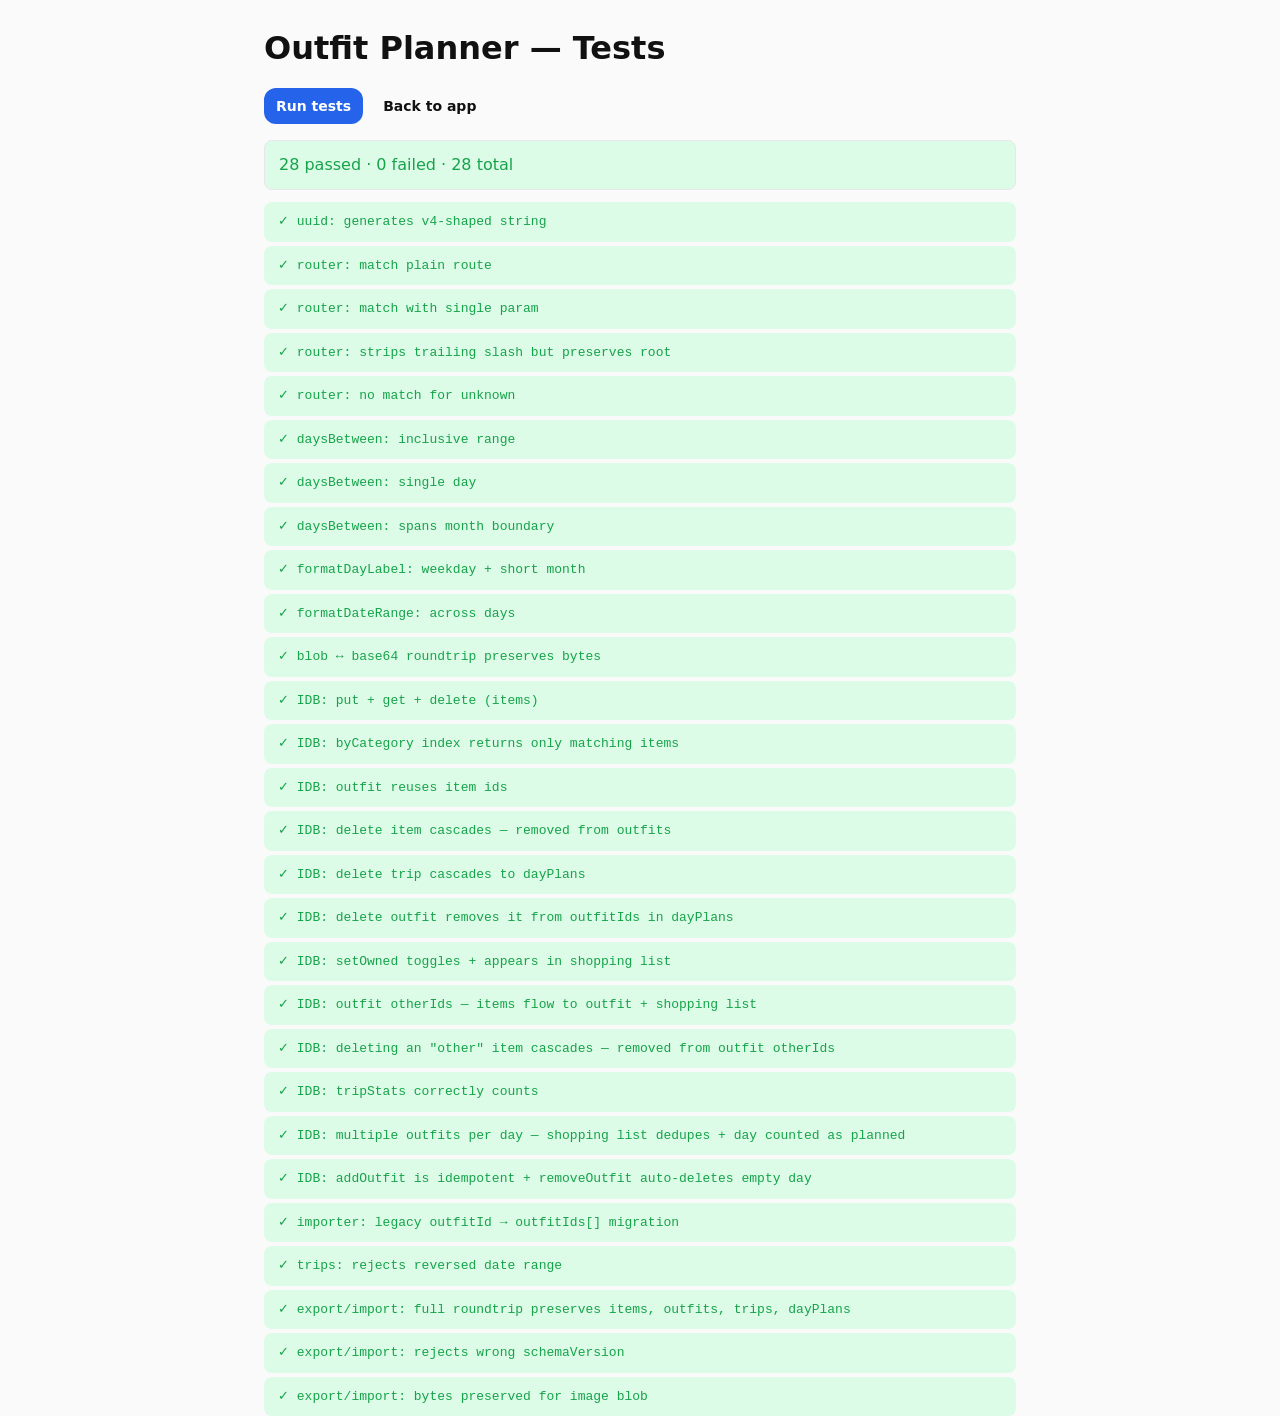
==== tests/test.html @ b3a5fcd2 "Initial commit: outfit planner MVP - Offline-first PWA with IndexedDB storage, JSON export/import - " ====
<!doctype html>
<html lang="en">
<head>
  <meta charset="utf-8">
  <meta name="viewport" content="width=device-width,initial-scale=1">
  <title>Outfit Planner — Tests</title>
  <link rel="icon" href="data:,">
  <link rel="stylesheet" href="../css/reset.css">
  <link rel="stylesheet" href="../css/app.css">
  <script>
    if (location.protocol === 'file:') {
      document.addEventListener('DOMContentLoaded', function () {
        document.body.innerHTML = '<div style="max-width:560px;margin:48px auto;padding:24px;font-family:-apple-system,system-ui,sans-serif;line-height:1.5;color:#111;background:#fff;border-radius:12px;box-shadow:0 4px 20px rgba(0,0,0,.1)"><h2>Tests must be served over HTTP</h2><p>From the project folder, run:</p><pre style="background:#f4f4f5;padding:12px;border-radius:8px;font-size:13px">python -m http.server 5173</pre><p>Then open <code>http://127.0.0.1:5173/tests/test.html</code></p></div>';
      });
    }
  </script>
  <style>
    body { padding: 24px; font-family: var(--font); max-width: 800px; margin: 0 auto; }
    h1 { margin-bottom: 16px; }
    .test { padding: 10px 14px; border-radius: 8px; margin: 4px 0; font-family: ui-monospace, SFMono-Regular, Menlo, monospace; font-size: 13px; }
    .test.pass { background: var(--success-soft); color: var(--success); }
    .test.fail { background: var(--danger-soft); color: var(--danger); }
    .test.run  { background: var(--surface-2); color: var(--text-muted); }
    .stats { margin: 12px 0; padding: 12px 14px; background: var(--surface); border: 1px solid var(--border); border-radius: 8px; }
    .controls { margin-bottom: 16px; display: flex; gap: 8px; align-items: center; flex-wrap: wrap; }
    pre { white-space: pre-wrap; word-break: break-all; }
  </style>
</head>
<body>
  <h1>Outfit Planner — Tests</h1>
  <div class="controls">
    <button id="run-btn" class="btn btn-primary btn-sm">Run tests</button>
    <a href="../index.html" class="btn btn-ghost btn-sm">Back to app</a>
  </div>
  <div class="stats" id="stats">Click "Run tests" to begin.</div>
  <div id="results"></div>
  <script type="module" src="./tests.js"></script>
</body>
</html>
---- css/app.css ----
/* ---------- Design tokens ---------- */
:root {
  --bg: #fafafa;
  --surface: #ffffff;
  --surface-2: #f4f4f5;
  --text: #111111;
  --text-muted: #6b7280;
  --accent: #2563eb;
  --accent-2: #1d4ed8;
  --accent-soft: #dbeafe;
  --danger: #dc2626;
  --danger-soft: #fee2e2;
  --success: #16a34a;
  --success-soft: #dcfce7;
  --warn: #d97706;
  --warn-soft: #fef3c7;
  --border: #e5e7eb;
  --shadow-sm: 0 1px 2px rgba(0,0,0,.06);
  --shadow-md: 0 4px 12px rgba(0,0,0,.08);
  --radius-sm: 8px;
  --radius-md: 12px;
  --radius-lg: 20px;
  --tabbar-h: 64px;
  --topbar-h: 56px;
  --sidebar-w: 240px;
  --font: -apple-system, BlinkMacSystemFont, "SF Pro Text", "Inter", system-ui, "Segoe UI", Roboto, sans-serif;
}
@media (prefers-color-scheme: dark) {
  :root {
    --bg: #0e0e10;
    --surface: #1c1c1f;
    --surface-2: #26262a;
    --text: #f4f4f5;
    --text-muted: #9ca3af;
    --accent: #3b82f6;
    --accent-2: #60a5fa;
    --accent-soft: #1e3a8a;
    --danger: #ef4444;
    --danger-soft: #3f1d1d;
    --success: #22c55e;
    --success-soft: #14321d;
    --warn: #f59e0b;
    --warn-soft: #3a2810;
    --border: #2e2e34;
    --shadow-sm: 0 1px 2px rgba(0,0,0,.4);
    --shadow-md: 0 4px 12px rgba(0,0,0,.5);
  }
}

html, body { background: var(--bg); color: var(--text); font-family: var(--font); font-size: 16px; }

/* Skip link for a11y */
.skip-link { position: absolute; left: -9999px; top: 0; padding: 8px 12px; background: var(--accent); color: #fff; border-radius: 0 0 var(--radius-sm) 0; z-index: 1000; }
.skip-link:focus { left: 0; }

/* ---------- App shell ---------- */
.app-shell {
  min-height: 100dvh;
  display: grid;
  grid-template-columns: 1fr;
  grid-template-rows: 1fr auto;
}
.sidebar { display: none; }
.app-main { display: flex; flex-direction: column; min-height: 100dvh; min-width: 0; }
.topbar {
  position: sticky; top: 0; z-index: 50;
  height: var(--topbar-h);
  padding: 0 16px;
  padding-top: env(safe-area-inset-top);
  display: flex; align-items: center; gap: 12px;
  background: var(--surface);
  border-bottom: 1px solid transparent;
  transition: border-color .15s;
}
.topbar.scrolled { border-bottom-color: var(--border); }
.topbar h1 { font-size: 17px; font-weight: 600; flex: 1; text-align: center; }
.topbar .topbar-left, .topbar .topbar-right { display: flex; align-items: center; gap: 4px; min-width: 44px; }
.topbar .topbar-right { justify-content: flex-end; }
#view-root {
  flex: 1; min-height: 0;
  padding: 16px;
  padding-bottom: calc(16px + var(--tabbar-h) + env(safe-area-inset-bottom));
  outline: none;
}

/* ---------- Bottom tab bar ---------- */
.tabbar {
  position: fixed; left: 0; right: 0; bottom: 0;
  z-index: 60;
  background: var(--surface);
  border-top: 1px solid var(--border);
  display: flex;
  padding-bottom: env(safe-area-inset-bottom);
}
.tabbar a {
  flex: 1;
  display: flex; flex-direction: column; align-items: center; justify-content: center;
  gap: 2px;
  padding: 8px 4px;
  min-height: var(--tabbar-h);
  color: var(--text-muted);
  font-size: 11px; font-weight: 500;
}
.tabbar a .tab-icon { font-size: 22px; line-height: 1; }
.tabbar a[aria-current="page"] { color: var(--accent); }
.tabbar a:active { background: var(--surface-2); }

/* ---------- Desktop layout ---------- */
@media (min-width: 1024px) {
  .app-shell { grid-template-columns: var(--sidebar-w) 1fr; grid-template-rows: 1fr; }
  .sidebar {
    display: flex; flex-direction: column;
    background: var(--surface);
    border-right: 1px solid var(--border);
    padding: 16px 8px;
    gap: 8px;
    position: sticky; top: 0;
    height: 100dvh;
  }
  .sidebar-brand { display: flex; align-items: center; gap: 10px; padding: 8px 12px 16px; font-weight: 700; font-size: 16px; }
  .brand-mark { font-size: 22px; }
  .sidebar-nav { display: flex; flex-direction: column; gap: 2px; flex: 1; }
  .sidebar-nav a {
    display: flex; align-items: center; gap: 12px;
    padding: 10px 12px;
    border-radius: var(--radius-sm);
    color: var(--text);
    font-weight: 500; font-size: 14px;
  }
  .sidebar-nav a:hover { background: var(--surface-2); }
  .sidebar-nav a[aria-current="page"] { background: var(--accent-soft); color: var(--accent); }
  .sidebar-foot { display: flex; align-items: center; justify-content: space-between; padding: 8px 12px; gap: 8px; font-size: 12px; color: var(--text-muted); }
  .tabbar { display: none; }
  #view-root { padding: 24px; max-width: 1200px; width: 100%; margin: 0 auto; padding-bottom: 24px; }
  .topbar { padding: 0 24px; }
}

/* ---------- Buttons ---------- */
.btn { display: inline-flex; align-items: center; justify-content: center; gap: 6px; min-height: 48px; padding: 0 16px; border-radius: var(--radius-md); font-size: 16px; font-weight: 600; transition: transform .08s, opacity .15s, background .15s; touch-action: manipulation; }
.btn:active { transform: scale(.97); }
.btn-primary { background: var(--accent); color: #fff; }
.btn-primary:hover { background: var(--accent-2); }
.btn-secondary { background: transparent; color: var(--accent); border: 1px solid var(--accent); }
.btn-secondary:hover { background: var(--accent-soft); }
.btn-danger { background: var(--danger); color: #fff; }
.btn-ghost { background: transparent; color: var(--text); }
.btn-ghost:hover { background: var(--surface-2); }
.btn-sm { min-height: 36px; padding: 0 12px; font-size: 14px; }
.btn-block { width: 100%; }
.btn[disabled] { opacity: .5; cursor: not-allowed; transform: none; }
.icon-btn { width: 44px; height: 44px; display: inline-flex; align-items: center; justify-content: center; border-radius: var(--radius-md); color: var(--text); }
.icon-btn:hover { background: var(--surface-2); }

/* ---------- Form fields ---------- */
.field { display: flex; flex-direction: column; gap: 6px; margin-bottom: 16px; }
.field label { font-size: 14px; font-weight: 600; color: var(--text); }
.field input[type=text], .field input[type=url], .field input[type=date], .field textarea, .field select {
  width: 100%;
  min-height: 48px;
  padding: 10px 12px;
  border: 1px solid var(--border);
  border-radius: var(--radius-md);
  background: var(--surface);
  color: var(--text);
  font-size: 16px;
  transition: border-color .15s, box-shadow .15s;
}
.field textarea { min-height: 80px; resize: vertical; padding: 12px; }
.field input:focus, .field textarea:focus, .field select:focus { border-color: var(--accent); box-shadow: 0 0 0 3px var(--accent-soft); outline: none; }
.field .error-text { color: var(--danger); font-size: 13px; }
.field-row { display: flex; gap: 12px; }
.field-row .field { flex: 1; }

/* Segmented control */
.segmented {
  display: inline-flex;
  background: var(--surface-2);
  border-radius: var(--radius-md);
  padding: 4px;
  gap: 2px;
  width: 100%;
}
.segmented button {
  flex: 1; min-height: 40px; padding: 0 12px;
  border-radius: 8px;
  font-weight: 600; font-size: 14px;
  color: var(--text-muted);
  transition: background .15s, color .15s;
}
.segmented button[aria-pressed="true"] { background: var(--surface); color: var(--text); box-shadow: var(--shadow-sm); }

/* Toggle row */
.toggle-row {
  display: flex; align-items: center; justify-content: space-between;
  gap: 12px; padding: 14px 16px;
  background: var(--surface-2); border-radius: var(--radius-md);
  margin-bottom: 16px;
}
.toggle-row .toggle-label { display: flex; flex-direction: column; }
.toggle-row .toggle-label strong { font-size: 15px; }
.toggle-row .toggle-label small { color: var(--text-muted); font-size: 13px; }
.toggle-switch { position: relative; width: 52px; height: 30px; flex-shrink: 0; }
.toggle-switch input { position: absolute; opacity: 0; width: 100%; height: 100%; cursor: pointer; }
.toggle-switch .track { position: absolute; inset: 0; background: var(--border); border-radius: 999px; transition: background .15s; }
.toggle-switch .thumb { position: absolute; top: 3px; left: 3px; width: 24px; height: 24px; background: #fff; border-radius: 50%; transition: transform .15s; box-shadow: var(--shadow-sm); }
.toggle-switch input:checked + .track { background: var(--success); }
.toggle-switch input:checked + .track + .thumb { transform: translateX(22px); }

/* ---------- List rows & cards ---------- */
.list { display: flex; flex-direction: column; gap: 10px; }
.list-row {
  display: flex; align-items: center; gap: 12px;
  padding: 12px; min-height: 72px;
  background: var(--surface);
  border: 1px solid var(--border);
  border-radius: var(--radius-md);
  transition: transform .08s, box-shadow .15s;
  cursor: pointer;
  text-align: left;
  width: 100%;
}
.list-row:active { transform: scale(.99); }
@media (hover: hover) and (pointer: fine) {
  .list-row:hover { box-shadow: var(--shadow-md); }
}
.list-row .thumb { width: 56px; height: 56px; border-radius: var(--radius-sm); background: var(--surface-2); flex-shrink: 0; overflow: hidden; display: flex; align-items: center; justify-content: center; font-size: 28px; color: var(--text-muted); }
.list-row .thumb img { width: 100%; height: 100%; object-fit: cover; }
.list-row .row-body { flex: 1; min-width: 0; display: flex; flex-direction: column; gap: 2px; }
.list-row .row-title { font-weight: 600; font-size: 15px; }
.list-row .row-sub { color: var(--text-muted); font-size: 13px; }
.list-row .row-chevron { color: var(--text-muted); font-size: 18px; flex-shrink: 0; }
.list-row .row-badges { display: flex; gap: 6px; flex-wrap: wrap; }

/* Badges */
.badge { display: inline-flex; align-items: center; gap: 4px; padding: 2px 8px; border-radius: 999px; font-size: 12px; font-weight: 600; background: var(--surface-2); color: var(--text-muted); }
.badge.badge-warn { background: var(--warn-soft); color: var(--warn); }
.badge.badge-success { background: var(--success-soft); color: var(--success); }
.badge.badge-accent { background: var(--accent-soft); color: var(--accent); }

/* Page header in main content */
.page-head { display: flex; align-items: center; justify-content: space-between; gap: 12px; margin-bottom: 16px; }
.page-head h2 { font-size: 22px; font-weight: 700; }
.page-head .meta { color: var(--text-muted); font-size: 14px; }

/* Chips (category filter) */
.chip-row { display: flex; gap: 8px; overflow-x: auto; padding: 4px 0 8px; margin: 0 -16px 12px; padding-left: 16px; padding-right: 16px; scroll-snap-type: x mandatory; -webkit-overflow-scrolling: touch; }
.chip-row::-webkit-scrollbar { display: none; }
.chip { flex-shrink: 0; padding: 6px 14px; min-height: 32px; border-radius: 999px; background: var(--surface-2); color: var(--text); font-size: 14px; font-weight: 500; scroll-snap-align: start; cursor: pointer; transition: background .15s, color .15s; border: 1px solid transparent; }
.chip[aria-pressed="true"] { background: var(--accent); color: #fff; }
@media (hover: hover) and (pointer: fine) {
  .chip:hover:not([aria-pressed="true"]) { background: var(--border); }
}

/* Empty / error states */
.state {
  text-align: center;
  padding: 48px 24px;
  display: flex; flex-direction: column; gap: 12px; align-items: center;
}
.state .state-icon { font-size: 48px; opacity: .6; }
.state h3 { font-size: 18px; font-weight: 700; }
.state p { color: var(--text-muted); max-width: 320px; }

/* Skeleton loader */
.skeleton-row { display: flex; gap: 12px; align-items: center; padding: 12px; background: var(--surface); border: 1px solid var(--border); border-radius: var(--radius-md); }
.skeleton-thumb, .skeleton-line { background: var(--surface-2); border-radius: var(--radius-sm); animation: pulse 1.4s ease-in-out infinite; }
.skeleton-thumb { width: 56px; height: 56px; flex-shrink: 0; }
.skeleton-lines { flex: 1; display: flex; flex-direction: column; gap: 6px; }
.skeleton-line { height: 12px; }
.skeleton-line.short { width: 60%; }
@keyframes pulse { 0%, 100% { opacity: .6; } 50% { opacity: .3; } }

/* Item grid */
.item-grid {
  display: grid;
  grid-template-columns: repeat(2, 1fr);
  gap: 12px;
}
@media (min-width: 480px) { .item-grid { grid-template-columns: repeat(3, 1fr); } }
@media (min-width: 1024px) { .item-grid { grid-template-columns: repeat(4, 1fr); } }
@media (min-width: 1440px) { .item-grid { grid-template-columns: repeat(5, 1fr); } }

.item-card {
  position: relative;
  background: var(--surface);
  border: 1px solid var(--border);
  border-radius: var(--radius-md);
  overflow: hidden;
  cursor: pointer;
  transition: transform .1s, box-shadow .15s;
}
.item-card:active { transform: scale(.98); }
@media (hover: hover) and (pointer: fine) {
  .item-card:hover { box-shadow: var(--shadow-md); transform: translateY(-1px); }
}
.item-card .thumb-wrap { aspect-ratio: 1; background: var(--surface-2); position: relative; overflow: hidden; display: flex; align-items: center; justify-content: center; color: var(--text-muted); font-size: 36px; }
.item-card .thumb-wrap img { width: 100%; height: 100%; object-fit: cover; }
.item-card .item-name {
  padding: 8px 10px;
  font-size: 14px; font-weight: 600;
  white-space: nowrap; overflow: hidden; text-overflow: ellipsis;
}
.item-card .item-sub { padding: 0 10px 8px; font-size: 12px; color: var(--text-muted); }

/* Ownership badge — top-right corner of any thumb */
.ownership-badge {
  position: absolute; top: 6px; right: 6px;
  display: inline-flex; align-items: center; justify-content: center;
  width: 22px; height: 22px; border-radius: 50%;
  font-size: 12px; font-weight: 700; line-height: 1;
  box-shadow: var(--shadow-sm);
  z-index: 1;
}
.ownership-badge.owned { background: var(--success); color: #fff; }
.ownership-badge.tobuy { background: var(--warn); color: #fff; }
.ownership-badge.sm { width: 16px; height: 16px; font-size: 10px; top: 2px; right: 2px; }
.ownership-badge.lg { width: 28px; height: 28px; font-size: 14px; }

/* ---------- OutfitStack (anatomical top-down preview) ---------- */
.outfit-stack { display: flex; flex-direction: column; gap: 6px; }
.outfit-stack .stack-accessories {
  display: flex; gap: 4px; justify-content: center; flex-wrap: wrap;
  min-height: 1px;
}
.outfit-stack .stack-slot {
  position: relative;
  background: var(--surface-2);
  border-radius: var(--radius-md);
  display: flex; align-items: center; justify-content: center;
  overflow: hidden;
  color: var(--text-muted);
}
.outfit-stack .stack-slot img { width: 100%; height: 100%; object-fit: cover; }
.outfit-stack .stack-slot.empty { background: transparent; border: 1px dashed var(--border); color: var(--text-muted); font-size: 20px; }

/* sm size — used in list rows */
.outfit-stack.sm { width: 60px; }
.outfit-stack.sm .stack-accessories .stack-mini { width: 14px; height: 14px; border-radius: 4px; overflow: hidden; background: var(--surface-2); position: relative; }
.outfit-stack.sm .stack-accessories .stack-mini img { width: 100%; height: 100%; object-fit: cover; }
.outfit-stack.sm .stack-slot { width: 60px; height: 22px; font-size: 12px; }

/* md size — outfit list cards */
.outfit-stack.md { width: 100%; max-width: 220px; }
.outfit-stack.md .stack-accessories { gap: 6px; }
.outfit-stack.md .stack-accessories .stack-mini { width: 32px; height: 32px; border-radius: 6px; position: relative; overflow: hidden; background: var(--surface-2); }
.outfit-stack.md .stack-accessories .stack-mini img { width: 100%; height: 100%; object-fit: cover; }
.outfit-stack.md .stack-slot { height: 64px; font-size: 22px; }

/* lg size — outfit detail header */
.outfit-stack.lg { width: 100%; max-width: 360px; }
.outfit-stack.lg .stack-accessories .stack-mini { width: 48px; height: 48px; border-radius: 8px; overflow: hidden; background: var(--surface-2); position: relative; }
.outfit-stack.lg .stack-accessories .stack-mini img { width: 100%; height: 100%; object-fit: cover; }
.outfit-stack.lg .stack-slot { height: 110px; font-size: 32px; }

/* ---------- Day row in trip detail ---------- */
.day-section { margin-bottom: 16px; }
.day-section .day-header { position: sticky; top: var(--topbar-h); background: var(--bg); padding: 8px 0; font-size: 13px; font-weight: 700; color: var(--text-muted); letter-spacing: .04em; text-transform: uppercase; z-index: 10; }
.day-row { display: flex; gap: 12px; align-items: center; padding: 12px; background: var(--surface); border: 1px solid var(--border); border-radius: var(--radius-md); cursor: pointer; width: 100%; }
.day-row.empty { border-style: dashed; color: var(--text-muted); justify-content: center; padding: 24px; font-weight: 500; }
.day-row .day-body { flex: 1; min-width: 0; }
.day-row .day-title { font-weight: 600; font-size: 15px; }
.day-row .day-sub { font-size: 13px; color: var(--text-muted); }

/* ---------- Outfit editor slots ---------- */
.slot-section { margin-bottom: 20px; }
.slot-section .slot-header { display: flex; justify-content: space-between; align-items: center; margin-bottom: 8px; }
.slot-section h3 { font-size: 14px; font-weight: 700; color: var(--text-muted); letter-spacing: .02em; text-transform: uppercase; }
.slot-tile {
  display: flex; align-items: center; gap: 12px;
  padding: 10px;
  background: var(--surface); border: 1px solid var(--border); border-radius: var(--radius-md);
  cursor: pointer;
  position: relative;
  width: 100%;
  text-align: left;
}
.slot-tile.empty { border-style: dashed; color: var(--text-muted); justify-content: center; padding: 20px; font-weight: 500; }
.slot-tile .slot-thumb { width: 56px; height: 56px; border-radius: var(--radius-sm); overflow: hidden; background: var(--surface-2); display: flex; align-items: center; justify-content: center; font-size: 24px; color: var(--text-muted); position: relative; flex-shrink: 0; }
.slot-tile .slot-thumb img { width: 100%; height: 100%; object-fit: cover; }
.slot-tile .slot-text { flex: 1; min-width: 0; }
.slot-tile .slot-name { font-weight: 600; font-size: 15px; }
.slot-tile .slot-sub { font-size: 13px; color: var(--text-muted); }
.slot-tile .slot-remove { width: 32px; height: 32px; border-radius: 50%; background: var(--surface-2); display: inline-flex; align-items: center; justify-content: center; color: var(--text-muted); font-size: 16px; flex-shrink: 0; }
.accessory-row { display: flex; gap: 8px; overflow-x: auto; padding: 4px 0; }
.accessory-row .acc-tile { width: 72px; flex-shrink: 0; display: flex; flex-direction: column; align-items: center; gap: 4px; cursor: pointer; }
.accessory-row .acc-tile .slot-thumb { width: 64px; height: 64px; }
.accessory-row .acc-tile .acc-name { font-size: 11px; color: var(--text-muted); max-width: 64px; text-align: center; white-space: nowrap; overflow: hidden; text-overflow: ellipsis; }
.accessory-row .acc-add {
  width: 64px; height: 64px;
  border: 2px dashed var(--border); border-radius: var(--radius-md);
  display: inline-flex; align-items: center; justify-content: center;
  font-size: 28px; color: var(--text-muted);
  background: transparent;
  cursor: pointer;
}

/* ---------- Image picker ---------- */
.image-picker { width: 200px; height: 200px; margin: 0 auto 20px; border-radius: var(--radius-md); background: var(--surface-2); display: flex; align-items: center; justify-content: center; cursor: pointer; position: relative; overflow: hidden; border: 2px dashed var(--border); }
.image-picker.has-image { border-style: solid; border-color: var(--border); }
.image-picker img { width: 100%; height: 100%; object-fit: cover; }
.image-picker .picker-empty { display: flex; flex-direction: column; align-items: center; gap: 4px; color: var(--text-muted); }
.image-picker .picker-empty .picker-icon { font-size: 36px; }
.image-picker .picker-empty .picker-text { font-size: 13px; }
.image-picker input[type=file] { display: none; }
.image-picker.busy::after { content: ""; position: absolute; inset: 0; background: rgba(0,0,0,.4) url("data:image/svg+xml;utf8,<svg xmlns='http://www.w3.org/2000/svg' width='40' height='40' viewBox='0 0 24 24' fill='none' stroke='%23fff' stroke-width='2'><circle cx='12' cy='12' r='10' opacity='.3'/><path d='M22 12a10 10 0 00-10-10'><animateTransform attributeName='transform' type='rotate' from='0 12 12' to='360 12 12' dur='1s' repeatCount='indefinite'/></path></svg>") center/40px no-repeat; }

/* ---------- Outfits list grid ---------- */
.outfit-grid {
  display: grid;
  grid-template-columns: 1fr;
  gap: 16px;
}
@media (min-width: 540px) { .outfit-grid { grid-template-columns: repeat(2, 1fr); } }
@media (min-width: 1024px) { .outfit-grid { grid-template-columns: repeat(3, 1fr); } }
@media (min-width: 1440px) { .outfit-grid { grid-template-columns: repeat(4, 1fr); } }
.outfit-card { background: var(--surface); border: 1px solid var(--border); border-radius: var(--radius-md); padding: 16px; display: flex; flex-direction: column; align-items: center; gap: 12px; cursor: pointer; transition: transform .08s, box-shadow .15s; }
.outfit-card:active { transform: scale(.99); }
@media (hover: hover) and (pointer: fine) {
  .outfit-card:hover { box-shadow: var(--shadow-md); transform: translateY(-1px); }
}
.outfit-card .outfit-name { font-weight: 700; font-size: 15px; text-align: center; }
.outfit-card .outfit-rollup { font-size: 12px; color: var(--text-muted); }

/* ---------- Shopping list accordion ---------- */
.shopping-list { background: var(--surface); border: 1px solid var(--border); border-radius: var(--radius-md); margin-bottom: 20px; overflow: hidden; }
.shopping-list summary { padding: 14px 16px; cursor: pointer; display: flex; align-items: center; gap: 8px; font-weight: 600; list-style: none; }
.shopping-list summary::-webkit-details-marker { display: none; }
.shopping-list summary::after { content: "▾"; margin-left: auto; color: var(--text-muted); transition: transform .15s; }
.shopping-list[open] summary::after { transform: rotate(180deg); }
.shopping-list .shopping-body { padding: 0 16px 12px; display: flex; flex-direction: column; gap: 8px; }
.shopping-item { display: flex; align-items: center; gap: 12px; padding: 8px 0; border-top: 1px solid var(--border); }
.shopping-item .thumb { width: 48px; height: 48px; border-radius: var(--radius-sm); overflow: hidden; background: var(--surface-2); flex-shrink: 0; }
.shopping-item .thumb img { width: 100%; height: 100%; object-fit: cover; }
.shopping-item .si-body { flex: 1; min-width: 0; }
.shopping-item .si-name { font-weight: 600; font-size: 14px; }
.shopping-item .si-cat { font-size: 12px; color: var(--text-muted); }
.shopping-item .si-actions { display: flex; gap: 6px; align-items: center; flex-shrink: 0; }
.shopping-item .buy-link { color: var(--accent); font-weight: 600; font-size: 13px; padding: 6px 10px; border-radius: var(--radius-sm); }
.shopping-item .buy-link:hover { background: var(--accent-soft); }
.shopping-item .mark-owned-btn { font-size: 13px; padding: 6px 10px; border-radius: var(--radius-sm); background: var(--surface-2); color: var(--text); }

/* ---------- Modal / bottom sheet ---------- */
dialog.sheet, .sheet-fallback {
  border: 0; padding: 0;
  background: transparent;
  max-width: 100%; width: 100%; max-height: 100%; height: 100%;
  margin: 0;
}
dialog.sheet::backdrop { background: rgba(0,0,0,.4); }
.sheet-inner {
  position: fixed; left: 0; right: 0; bottom: 0;
  background: var(--surface);
  border-radius: var(--radius-lg) var(--radius-lg) 0 0;
  max-height: 88vh;
  display: flex; flex-direction: column;
  animation: slide-up .2s ease-out;
  padding-bottom: env(safe-area-inset-bottom);
}
@keyframes slide-up { from { transform: translateY(100%); } to { transform: translateY(0); } }
.sheet-handle { width: 36px; height: 4px; background: var(--border); border-radius: 999px; margin: 8px auto; flex-shrink: 0; }
.sheet-header { padding: 4px 16px 12px; display: flex; align-items: center; justify-content: space-between; gap: 12px; }
.sheet-header h2 { font-size: 17px; font-weight: 700; }
.sheet-body { flex: 1; overflow-y: auto; padding: 0 16px 16px; }
.sheet-actions { padding: 12px 16px; border-top: 1px solid var(--border); display: flex; gap: 8px; }

/* Confirm sheet */
.confirm-body { padding: 16px; display: flex; flex-direction: column; gap: 8px; text-align: center; }
.confirm-body h3 { font-size: 17px; font-weight: 700; }
.confirm-body p { color: var(--text-muted); font-size: 14px; }

/* Desktop modal centering for dialogs */
@media (min-width: 768px) {
  .sheet-inner { left: 50%; right: auto; bottom: auto; top: 50%; transform: translate(-50%, -50%); width: 480px; border-radius: var(--radius-lg); animation: fade-in .15s; }
  @keyframes fade-in { from { opacity: 0; transform: translate(-50%, -48%); } to { opacity: 1; transform: translate(-50%, -50%); } }
}

/* ---------- Toasts ---------- */
.toast-root { position: fixed; left: 0; right: 0; bottom: calc(var(--tabbar-h) + 12px + env(safe-area-inset-bottom)); z-index: 100; display: flex; flex-direction: column; align-items: center; gap: 8px; pointer-events: none; }
@media (min-width: 1024px) { .toast-root { bottom: 16px; } }
.toast { background: var(--text); color: var(--bg); padding: 10px 16px; border-radius: 999px; font-size: 14px; font-weight: 600; box-shadow: var(--shadow-md); animation: toast-in .2s ease-out; pointer-events: auto; }
.toast.toast-danger { background: var(--danger); color: #fff; }
.toast.toast-success { background: var(--success); color: #fff; }
@keyframes toast-in { from { opacity: 0; transform: translateY(8px); } to { opacity: 1; transform: translateY(0); } }

/* ---------- Settings groups ---------- */
.settings-group { margin-bottom: 24px; }
.settings-group h3 { font-size: 13px; font-weight: 700; color: var(--text-muted); text-transform: uppercase; letter-spacing: .04em; margin-bottom: 8px; padding: 0 4px; }
.settings-card { background: var(--surface); border: 1px solid var(--border); border-radius: var(--radius-md); overflow: hidden; }
.settings-row { display: flex; align-items: center; justify-content: space-between; gap: 12px; padding: 14px 16px; border-bottom: 1px solid var(--border); }
.settings-row:last-child { border-bottom: 0; }
.settings-row .row-label { display: flex; flex-direction: column; gap: 2px; }
.settings-row .row-label strong { font-size: 15px; }
.settings-row .row-label small { color: var(--text-muted); font-size: 13px; }
.storage-bar { width: 100%; height: 6px; background: var(--surface-2); border-radius: 999px; overflow: hidden; margin-top: 6px; }
.storage-bar > span { display: block; height: 100%; background: var(--accent); transition: width .3s; }

/* Reduced motion */
@media (prefers-reduced-motion: reduce) {
  *, *::before, *::after { animation-duration: .01ms !important; animation-iteration-count: 1 !important; transition-duration: .01ms !important; }
}
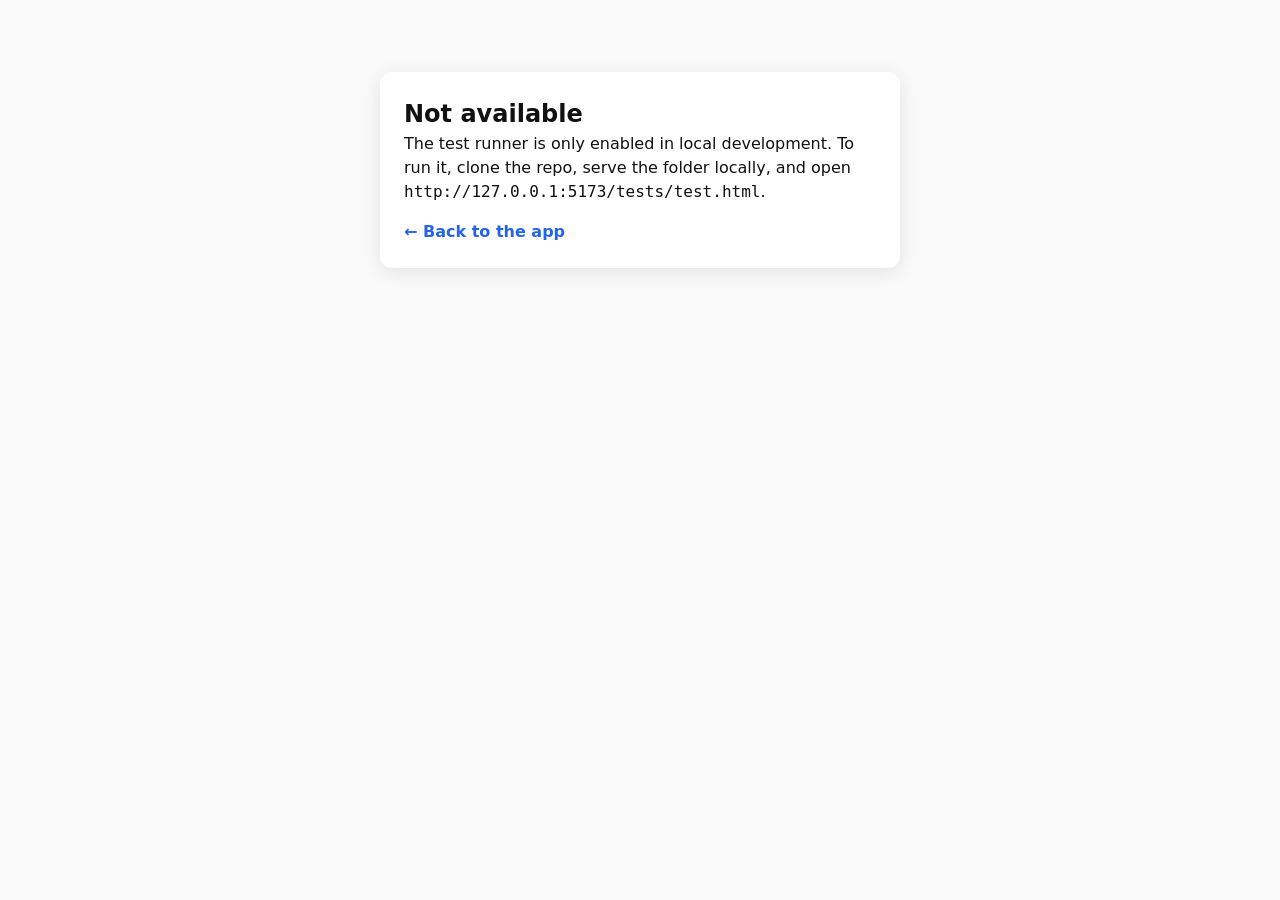
==== commit 5def3130: "Restrict test runner to local development The /tests/test.html page is meant for local development o" ====
--- a/tests/test.html
+++ b/tests/test.html
@@ -8,11 +8,21 @@
   <link rel="stylesheet" href="../css/reset.css">
   <link rel="stylesheet" href="../css/app.css">
   <script>
-    if (location.protocol === 'file:') {
+    // The test runner is for local development only. In any non-loopback
+    // environment (GitHub Pages, anywhere on the public internet), show a
+    // dev-only notice instead of the runner UI.
+    (function () {
+      var h = location.hostname;
+      var isLocal = h === 'localhost' || h === '127.0.0.1' || h === '0.0.0.0' || h === '' || h.endsWith('.local');
+      var isFile = location.protocol === 'file:';
+      window.__TESTS_LOCAL__ = isLocal && !isFile;
+      if (window.__TESTS_LOCAL__) return;
       document.addEventListener('DOMContentLoaded', function () {
-        document.body.innerHTML = '<div style="max-width:560px;margin:48px auto;padding:24px;font-family:-apple-system,system-ui,sans-serif;line-height:1.5;color:#111;background:#fff;border-radius:12px;box-shadow:0 4px 20px rgba(0,0,0,.1)"><h2>Tests must be served over HTTP</h2><p>From the project folder, run:</p><pre style="background:#f4f4f5;padding:12px;border-radius:8px;font-size:13px">python -m http.server 5173</pre><p>Then open <code>http://127.0.0.1:5173/tests/test.html</code></p></div>';
-      });
-    }
+        document.body.innerHTML = isFile
+          ? '<div style="max-width:560px;margin:48px auto;padding:24px;font-family:-apple-system,system-ui,sans-serif;line-height:1.5;color:#111;background:#fff;border-radius:12px;box-shadow:0 4px 20px rgba(0,0,0,.1)"><h2>Tests must be served over HTTP</h2><p>From the project folder, run:</p><pre style="background:#f4f4f5;padding:12px;border-radius:8px;font-size:13px">python -m http.server 5173</pre><p>Then open <code>http://127.0.0.1:5173/tests/test.html</code></p></div>'
+          : '<div style="max-width:520px;margin:48px auto;padding:24px;font-family:-apple-system,system-ui,sans-serif;line-height:1.5;color:#111;background:#fff;border-radius:12px;box-shadow:0 4px 20px rgba(0,0,0,.1)"><h2>Not available</h2><p>The test runner is only enabled in local development. To run it, clone the repo, serve the folder locally, and open <code>http://127.0.0.1:5173/tests/test.html</code>.</p><p style="margin-top:16px"><a href="../" style="color:#2563eb;font-weight:600">← Back to the app</a></p></div>';
+      }, { once: true });
+    })();
   </script>
   <style>
     body { padding: 24px; font-family: var(--font); max-width: 800px; margin: 0 auto; }
